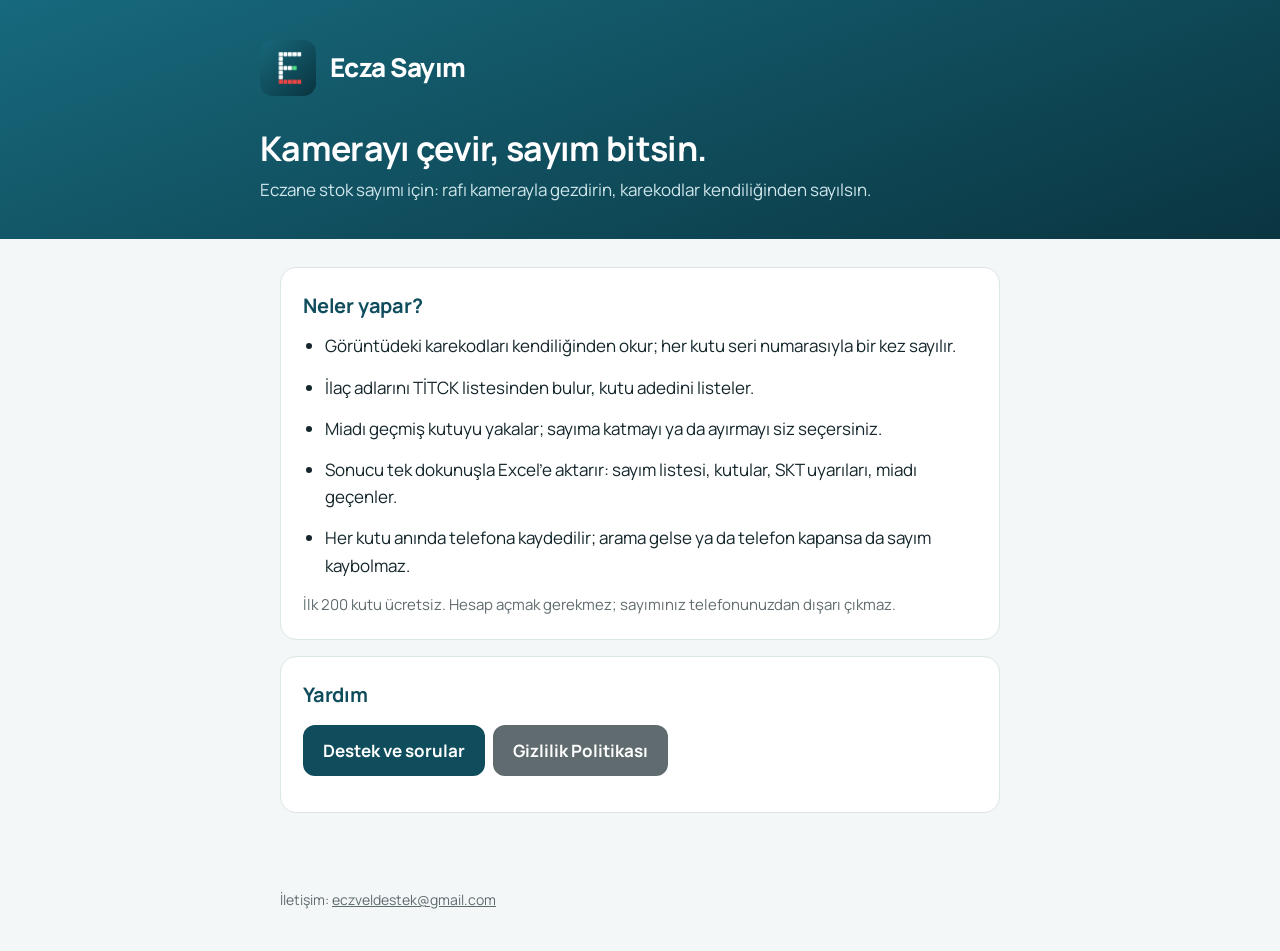
==== index.html @ 328c8c28 "Ecza Sayım gizlilik politikası ve destek sayfaları Co-Authored-By: Claude Opus 5.5 <noreply@anthropi" ====
<!doctype html>
<html lang="tr">
<head>
<meta charset="utf-8">
<meta name="viewport" content="width=device-width, initial-scale=1">
<title>Ecza Sayım</title>
<meta name="description" content="Eczane stok sayımı: kamerayı rafa tutun, karekodlar kendiliğinden sayılsın, sonucu Excel'e aktarın.">
<link rel="icon" href="simge.png">
<link rel="preconnect" href="https://fonts.googleapis.com">
<link href="https://fonts.googleapis.com/css2?family=Manrope:wght@500;700;800&display=swap" rel="stylesheet">
<link rel="stylesheet" href="stil.css">
</head>
<body>
<header>
  <div class="ic">
    <a href="./"><img src="simge.png" alt=""><span class="ad">Ecza Sayım</span></a>
    <h1>Kamerayı çevir, sayım bitsin.</h1>
    <p>Eczane stok sayımı için: rafı kamerayla gezdirin, karekodlar kendiliğinden sayılsın.</p>
  </div>
</header>
<main>
  <section>
    <h2>Neler yapar?</h2>
    <ul>
      <li>Görüntüdeki karekodları kendiliğinden okur; her kutu seri numarasıyla bir kez sayılır.</li>
      <li>İlaç adlarını TİTCK listesinden bulur, kutu adedini listeler.</li>
      <li>Miadı geçmiş kutuyu yakalar; sayıma katmayı ya da ayırmayı siz seçersiniz.</li>
      <li>Sonucu tek dokunuşla Excel'e aktarır: sayım listesi, kutular, SKT uyarıları, miadı geçenler.</li>
      <li>Her kutu anında telefona kaydedilir; arama gelse ya da telefon kapansa da sayım kaybolmaz.</li>
    </ul>
    <p class="not">İlk 200 kutu ücretsiz. Hesap açmak gerekmez; sayımınız telefonunuzdan dışarı çıkmaz.</p>
  </section>
  <section>
    <h2>Yardım</h2>
    <p><a class="dugme" href="destek.html">Destek ve sorular</a><a class="dugme" href="gizlilik.html" style="background:#5F6B6E">Gizlilik Politikası</a></p>
  </section>
</main>
<footer>İletişim: <a href="mailto:eczveldestek@gmail.com">eczveldestek@gmail.com</a></footer>
</body>
</html>
---- stil.css ----
:root { --petrol: #0F4C5C; --petrol-acik: #17697D; --zemin: #F4F7F8; --kart: #FFFFFF; --yazi: #14262B; --soluk: #5F6B6E; --cizgi: #DCE5E7; --yesil: #22C55E; }
* { box-sizing: border-box; }
html { -webkit-text-size-adjust: 100%; }
body { margin: 0; background: var(--zemin); color: var(--yazi); font: 17px/1.6 Manrope, -apple-system, "Segoe UI", Roboto, sans-serif; }
header { background: linear-gradient(160deg, #17697D 0%, #0A3540 100%); color: #fff; padding: 40px 20px 36px; }
header .ic, main { max-width: 760px; margin: 0 auto; }
header a { color: #fff; text-decoration: none; display: inline-flex; align-items: center; gap: 14px; }
header img { width: 56px; height: 56px; border-radius: 13px; }
header .ad { font-size: 26px; font-weight: 800; letter-spacing: -0.02em; }
header h1 { margin: 26px 0 0; font-size: 34px; line-height: 1.15; letter-spacing: -0.02em; }
header p { margin: 8px 0 0; color: #CFE6EB; }
main { padding: 28px 20px 60px; }
section { background: var(--kart); border: 1px solid var(--cizgi); border-radius: 16px; padding: 22px 22px 8px; margin-bottom: 16px; }
h2 { font-size: 20px; margin: 0 0 10px; color: var(--petrol); letter-spacing: -0.01em; }
h3 { font-size: 17px; margin: 18px 0 4px; }
p, li { margin: 0 0 14px; }
ul { padding-left: 22px; margin: 0 0 14px; }
a { color: var(--petrol-acik); }
.not { color: var(--soluk); font-size: 15px; }
.dugme { display: inline-block; background: var(--petrol); color: #fff; text-decoration: none; padding: 12px 20px; border-radius: 12px; font-weight: 700; margin: 4px 8px 14px 0; }
footer { max-width: 760px; margin: 0 auto; padding: 0 20px 40px; color: var(--soluk); font-size: 14px; }
footer a { color: var(--soluk); }
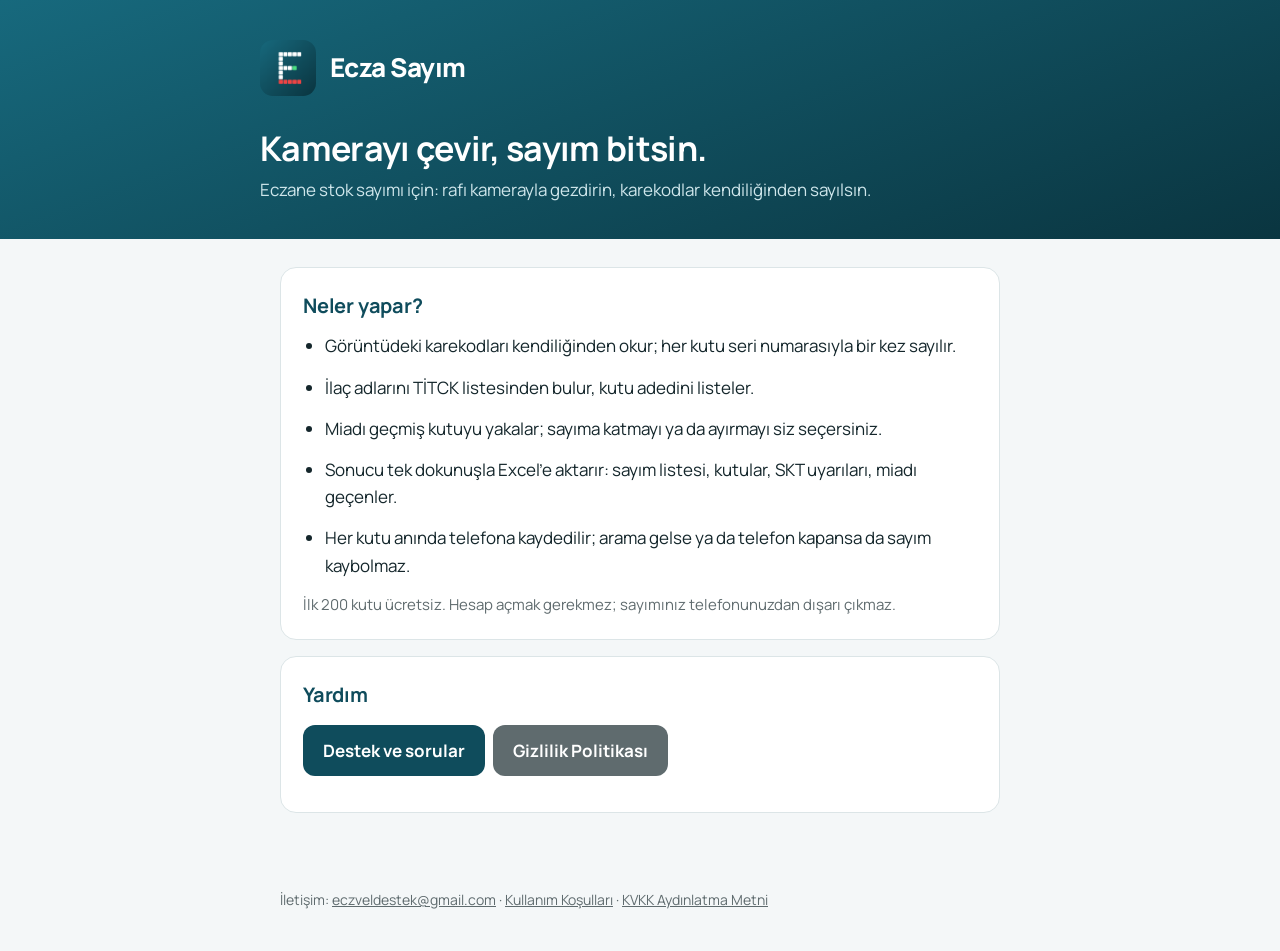
==== commit afa6c96b: "KVKK aydınlatma metni ve kullanım koşulları; gizlilik ve destek güncellendi Co-Authored-By: Claude O" ====
--- a/index.html
+++ b/index.html
@@ -35,6 +35,6 @@
     <p><a class="dugme" href="destek.html">Destek ve sorular</a><a class="dugme" href="gizlilik.html" style="background:#5F6B6E">Gizlilik Politikası</a></p>
   </section>
 </main>
-<footer>İletişim: <a href="mailto:eczveldestek@gmail.com">eczveldestek@gmail.com</a></footer>
+<footer>İletişim: <a href="mailto:eczveldestek@gmail.com">eczveldestek@gmail.com</a> · <a href="kosullar.html">Kullanım Koşulları</a> · <a href="aydinlatma.html">KVKK Aydınlatma Metni</a></footer>
 </body>
 </html>
--- a/stil.css
+++ b/stil.css
@@ -20,3 +20,4 @@
 .dugme { display: inline-block; background: var(--petrol); color: #fff; text-decoration: none; padding: 12px 20px; border-radius: 12px; font-weight: 700; margin: 4px 8px 14px 0; }
 footer { max-width: 760px; margin: 0 auto; padding: 0 20px 40px; color: var(--soluk); font-size: 14px; }
 footer a { color: var(--soluk); }
+.eksik { background: #FEF3C7; color: #92400E; padding: 1px 6px; border-radius: 6px; font-weight: 700; }
